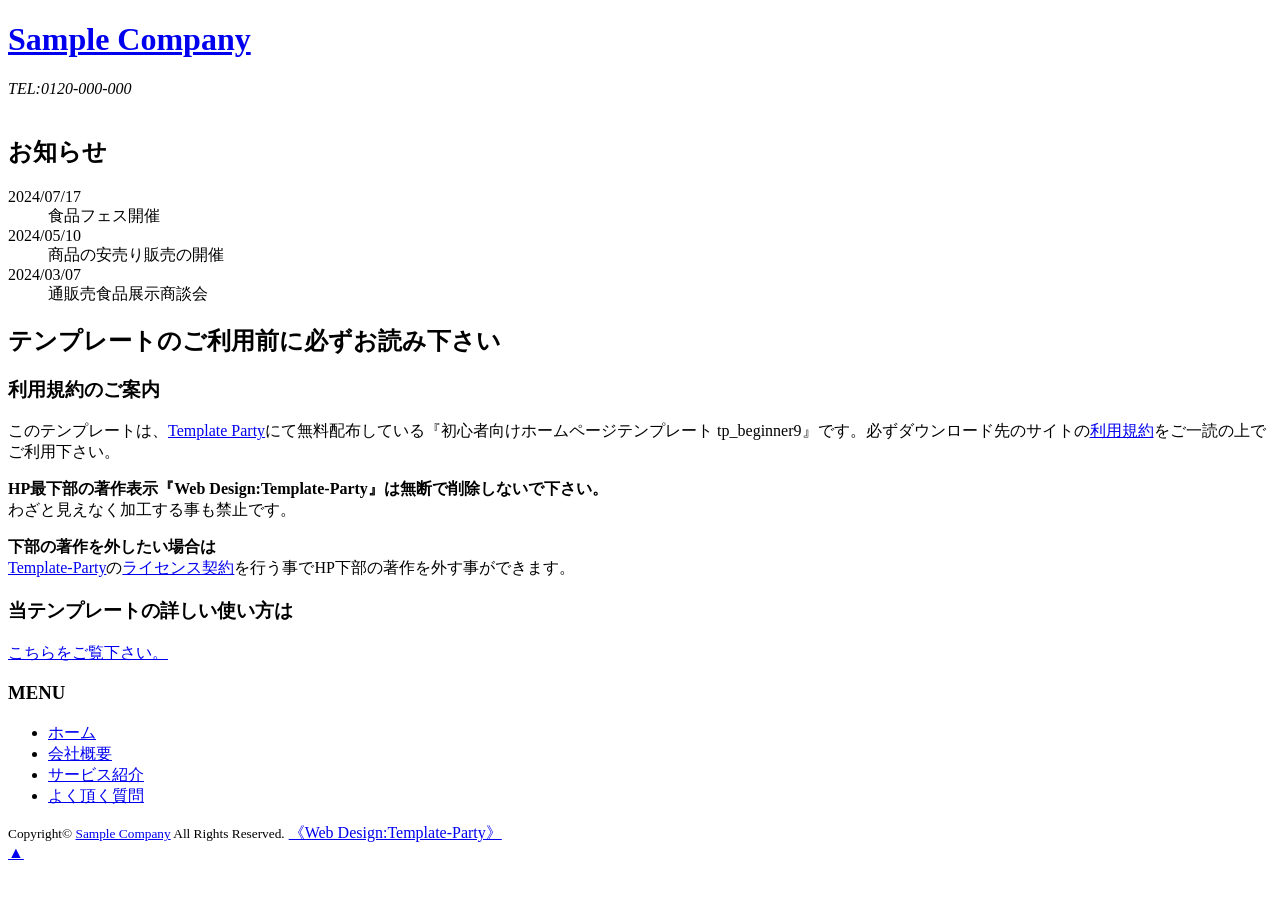
==== index.html @ 00eb55ad "変更した" ====
<!DOCTYPE html>
<html lang="ja">
<head>
<meta charset="UTF-8">
<title>システム開発株式会社</title>
<meta name="viewport" content="width=device-width, initial-scale=1">
<meta name="description" content="ここにサイト説明を入れます">
<link rel="stylesheet" href="css/style.css">
</head>

<body>


<div id="container">


<header>

<h1 id="logo"><a href="index.html">Sample Company</a></h1>

<address>
TEL:0120-000-000
</address>

</header>


<aside id="mainimg">
<img src="images/11unific240629_TP_V4.webp" alt="">
</aside>


<div id="contents">


<main>

<section>

<h2>お知らせ</h2>

<dl class="new">
<dt>2024/07/17</dt>
<dd>食品フェス開催</dd>
<dt>2024/05/10</dt>
<dd>商品の安売り販売の開催</dd>
<dt>2024/03/07</dt>
<dd>通販売食品展示商談会</dd>
</dl>

</section>

<section>

<h2>テンプレートのご利用前に必ずお読み下さい</h2>

<h3>利用規約のご案内</h3>
<p>このテンプレートは、<a href="https://template-party.com/">Template Party</a>にて無料配布している『初心者向けホームページテンプレート tp_beginner9』です。必ずダウンロード先のサイトの<a href="https://template-party.com/read.html">利用規約</a>をご一読の上でご利用下さい。</p>
<p><strong class="color-check">HP最下部の著作表示『Web Design:Template-Party』は無断で削除しないで下さい。</strong><br>
わざと見えなく加工する事も禁止です。</p>
<p><strong class="color-check">下部の著作を外したい場合は</strong><br>
<a href="https://template-party.com/">Template-Party</a>の<a href="https://template-party.com/member.html">ライセンス契約</a>を行う事でHP下部の著作を外す事ができます。</p>

<h3>当テンプレートの詳しい使い方は</h3>
<p><a href="manual_template.html">こちらをご覧下さい。</a></p>

</section>

</main>


<!--開閉ブロック-->
<div id="menubar">

<h3>MENU</h3>

<nav>
<ul>
<li><a href="index.html">ホーム</a></li>
<li><a href="company.html">会社概要</a></li>
<li><a href="service.html">サービス紹介</a></li>
<li><a href="faq.html">よく頂く質問</a></li>
</ul>
</nav>

</div>
<!--/#menubar-->


</div>
<!--/#contents-->


<footer>
<small>Copyright&copy; <a href="index.html">Sample Company</a> All Rights Reserved.</small>
<span class="pr"><a href="https://template-party.com/" target="_blank">《Web Design:Template-Party》</a></span>
</footer>


</div>
<!--/#container-->


<!--ページの上部へ戻るボタン-->
<div class="pagetop"><a href="#">▲</a></div>


<!--開閉ボタン（ハンバーガーアイコン）-->
<div id="menubar_hdr">
<div class="menu-icon">
<span></span><span></span><span></span>
</div>
</div>


<!--jQueryの読み込み-->
<script src="https://ajax.googleapis.com/ajax/libs/jquery/3.6.0/jquery.min.js"></script>


<!--このテンプレート専用のスクリプト-->
<script src="js/main.js"></script>


</body>
</html>
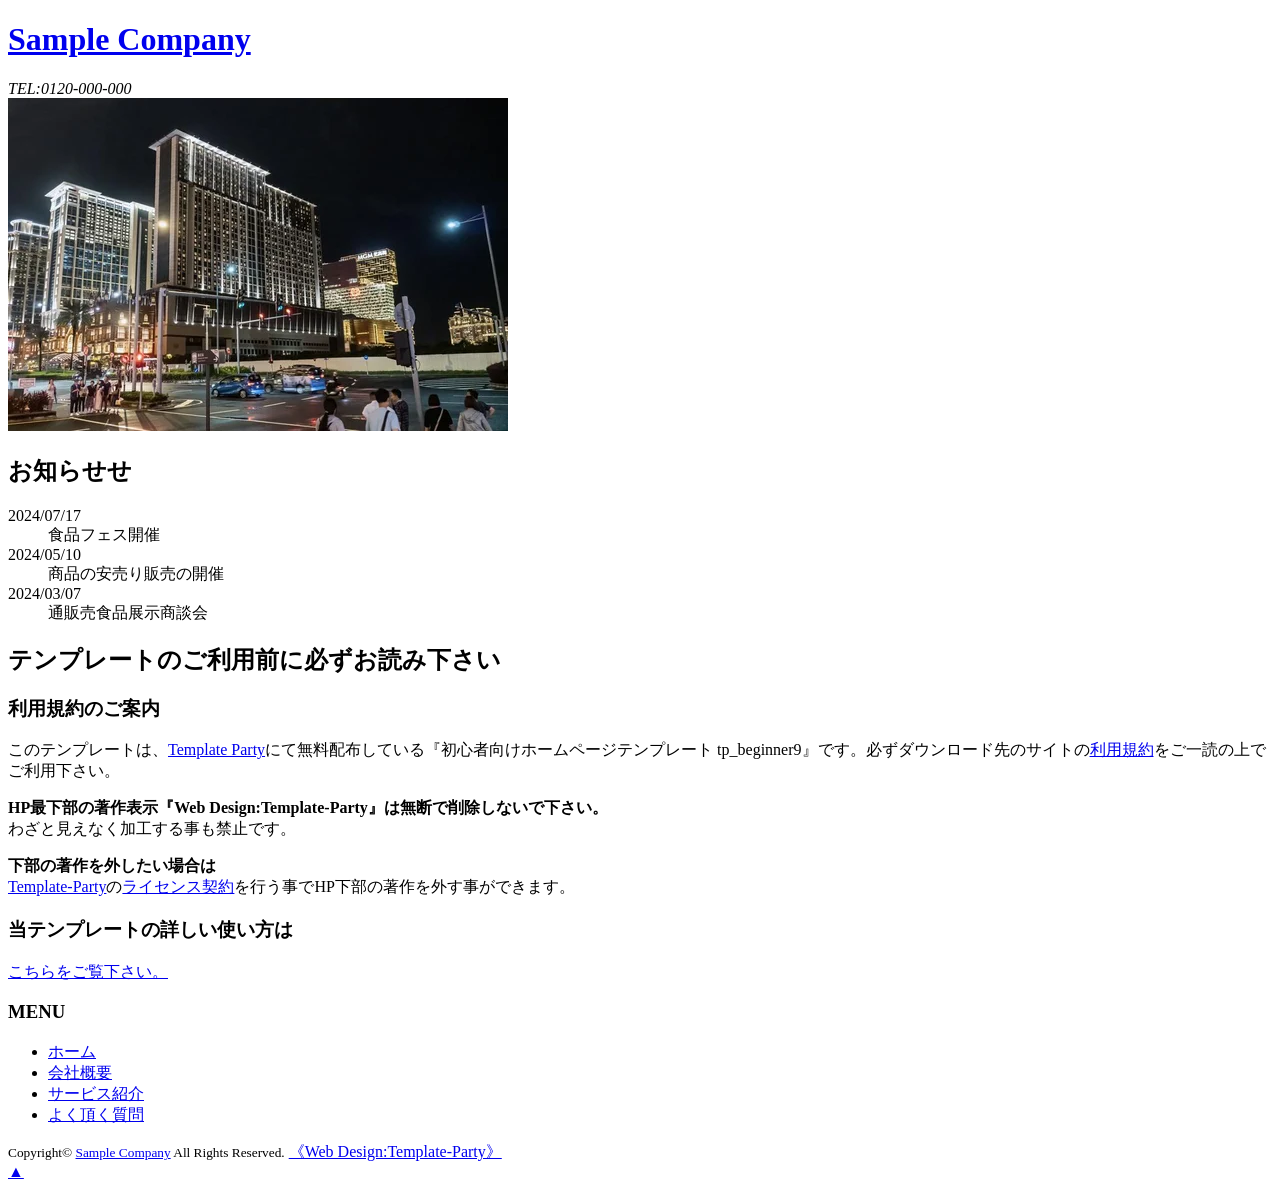
==== commit ca487527: "index更新した" ====
--- a/index.html
+++ b/index.html
@@ -37,7 +37,7 @@
 
 <section>
 
-<h2>お知らせ</h2>
+<h2>お知らせせ</h2>
 
 <dl class="new">
 <dt>2024/07/17</dt>
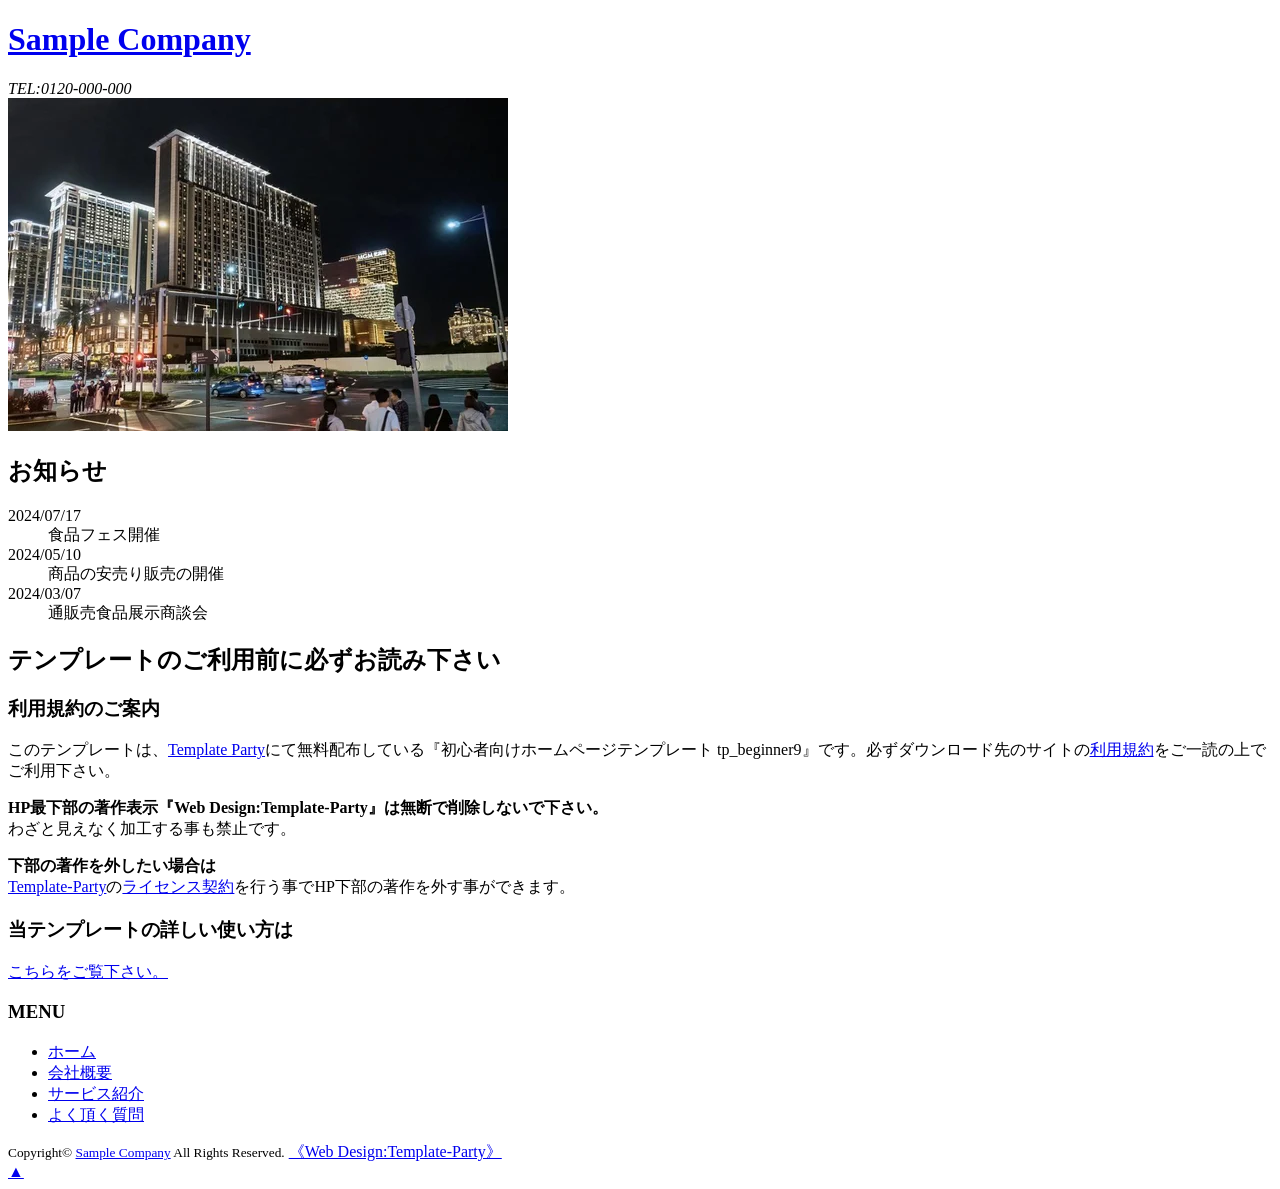
==== commit 1ffe0286: "インデックス更新したよ" ====
--- a/index.html
+++ b/index.html
@@ -37,7 +37,7 @@
 
 <section>
 
-<h2>お知らせせ</h2>
+<h2>お知らせ</h2>
 
 <dl class="new">
 <dt>2024/07/17</dt>
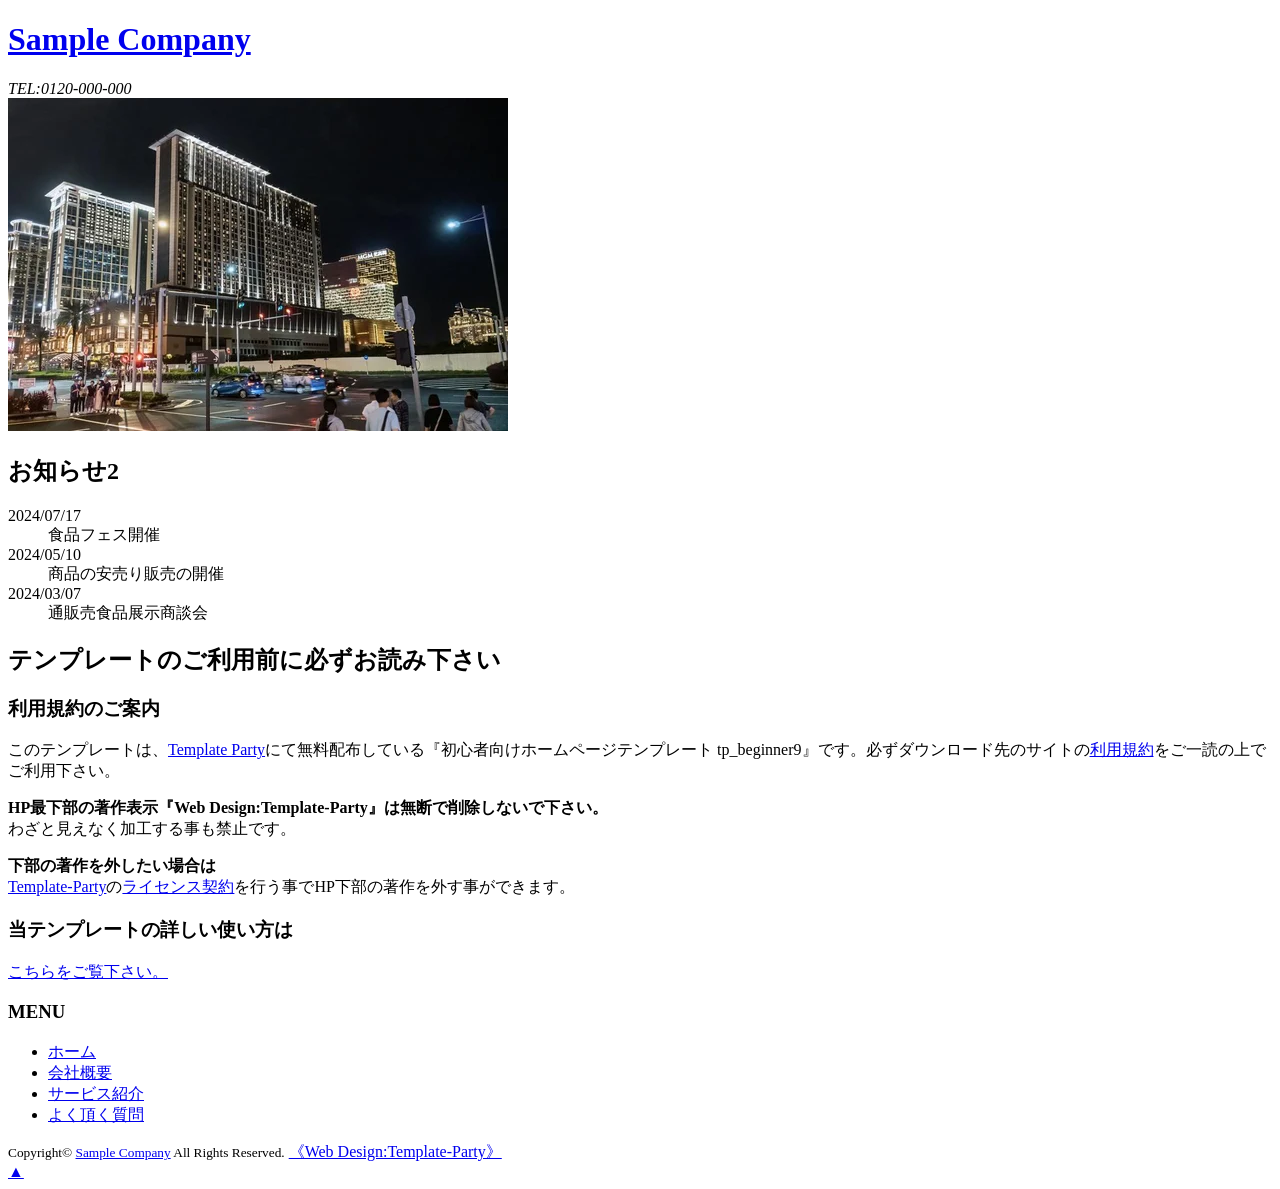
==== commit f4c41eff: "インデックス修正したよ2" ====
--- a/index.html
+++ b/index.html
@@ -37,7 +37,7 @@
 
 <section>
 
-<h2>お知らせ</h2>
+<h2>お知らせ2</h2>
 
 <dl class="new">
 <dt>2024/07/17</dt>
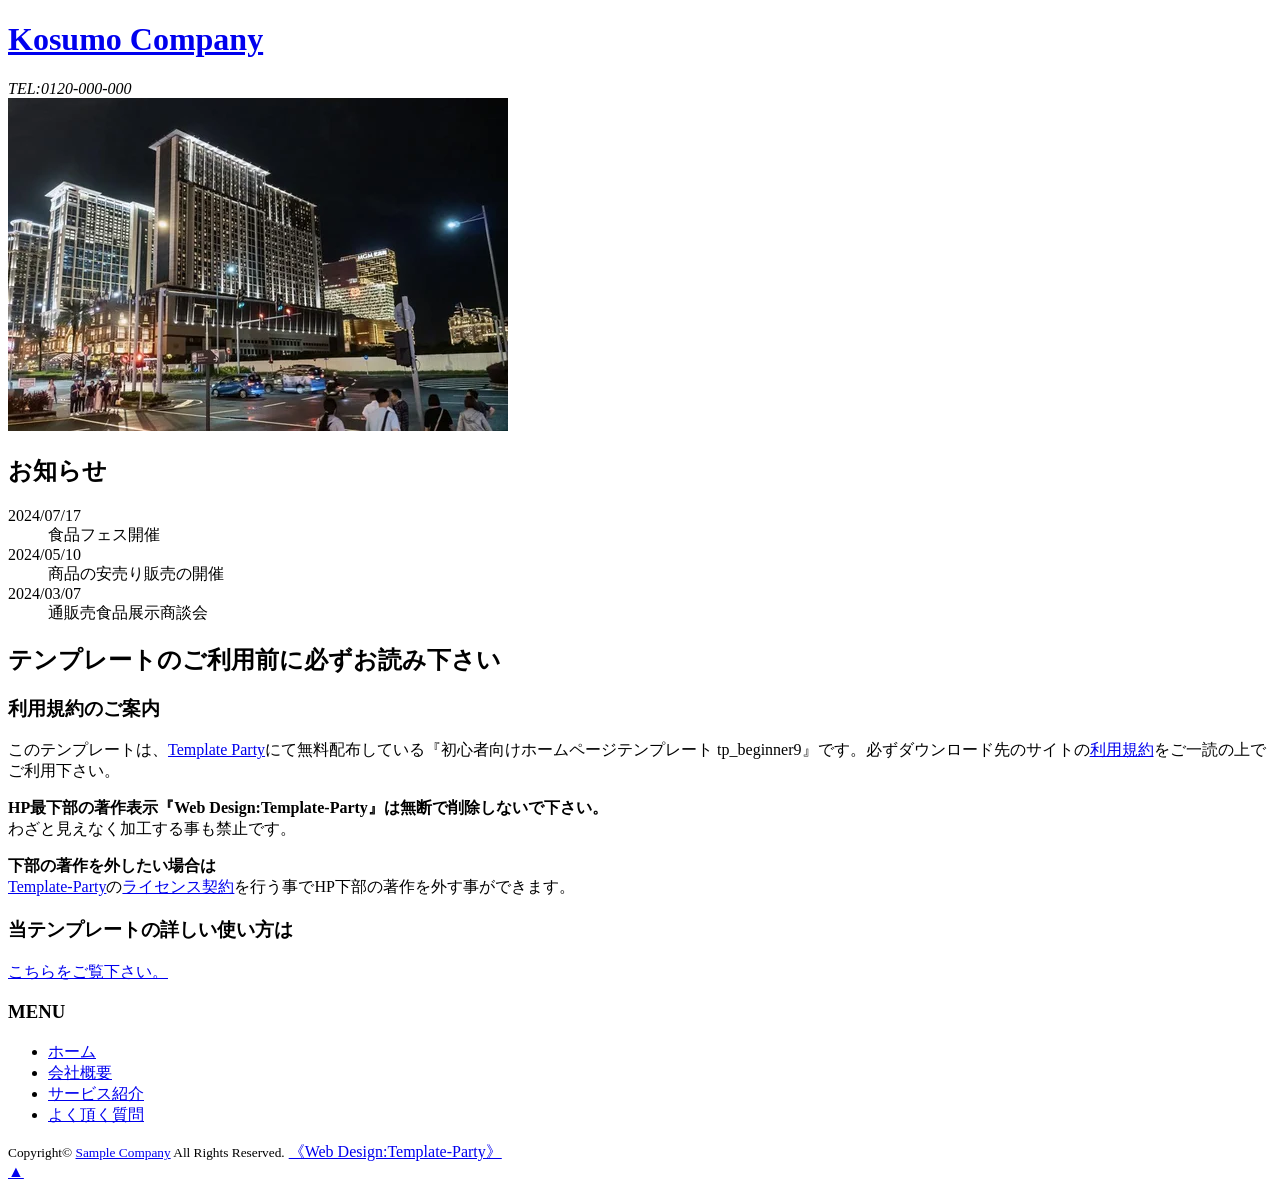
==== commit 0c71f24a: "SampleCompanyをKosumoCompanyに変更した3" ====
--- a/index.html
+++ b/index.html
@@ -16,7 +16,7 @@
 
 <header>
 
-<h1 id="logo"><a href="index.html">Sample Company</a></h1>
+<h1 id="logo"><a href="index.html">Kosumo Company</a></h1>
 
 <address>
 TEL:0120-000-000
@@ -37,7 +37,7 @@
 
 <section>
 
-<h2>お知らせ2</h2>
+<h2>お知らせ</h2>
 
 <dl class="new">
 <dt>2024/07/17</dt>
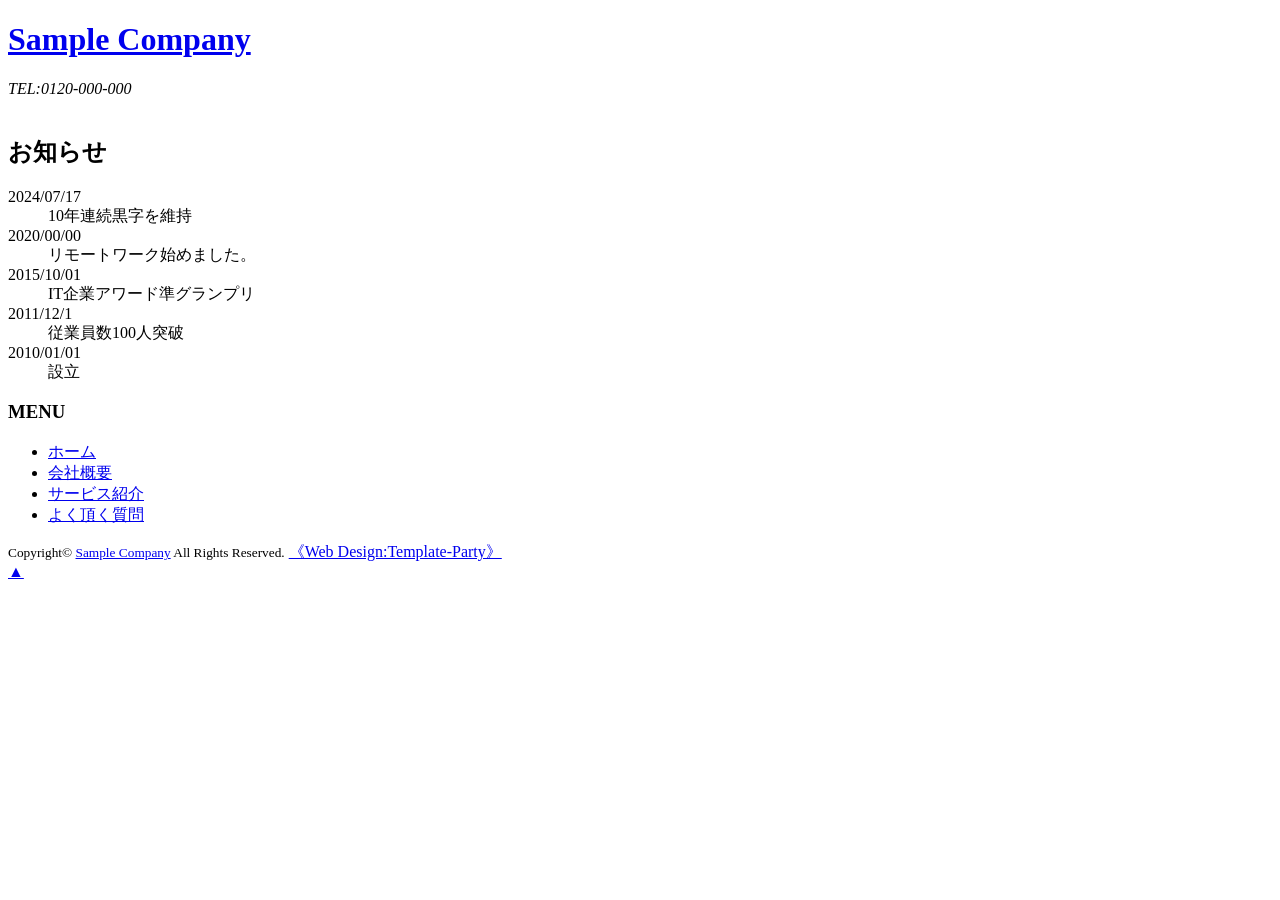
==== commit 14ee0012: "indexの内容修正" ====
--- a/index.html
+++ b/index.html
@@ -16,7 +16,7 @@
 
 <header>
 
-<h1 id="logo"><a href="index.html">Kosumo Company</a></h1>
+<h1 id="logo"><a href="index.html">Sample Company</a></h1>
 
 <address>
 TEL:0120-000-000
@@ -26,7 +26,7 @@
 
 
 <aside id="mainimg">
-<img src="images/11unific240629_TP_V4.webp" alt="">
+<img src="images/1.jpg" alt="">
 </aside>
 
 
@@ -41,28 +41,20 @@
 
 <dl class="new">
 <dt>2024/07/17</dt>
-<dd>食品フェス開催</dd>
-<dt>2024/05/10</dt>
-<dd>商品の安売り販売の開催</dd>
-<dt>2024/03/07</dt>
-<dd>通販売食品展示商談会</dd>
+<dd>10年連続黒字を維持</dd>
+<dt>2020/00/00</dt>
+<dd>リモートワーク始めました。</dd>
+<dt>2015/10/01</dt>
+<dd>IT企業アワード準グランプリ</dd>
+<dt>2011/12/1</dt>
+<dd>従業員数100人突破</dd>
+<dt>2010/01/01</dt>
+<dd>設立</dd>
 </dl>
 
 </section>
 
 <section>
-
-<h2>テンプレートのご利用前に必ずお読み下さい</h2>
-
-<h3>利用規約のご案内</h3>
-<p>このテンプレートは、<a href="https://template-party.com/">Template Party</a>にて無料配布している『初心者向けホームページテンプレート tp_beginner9』です。必ずダウンロード先のサイトの<a href="https://template-party.com/read.html">利用規約</a>をご一読の上でご利用下さい。</p>
-<p><strong class="color-check">HP最下部の著作表示『Web Design:Template-Party』は無断で削除しないで下さい。</strong><br>
-わざと見えなく加工する事も禁止です。</p>
-<p><strong class="color-check">下部の著作を外したい場合は</strong><br>
-<a href="https://template-party.com/">Template-Party</a>の<a href="https://template-party.com/member.html">ライセンス契約</a>を行う事でHP下部の著作を外す事ができます。</p>
-
-<h3>当テンプレートの詳しい使い方は</h3>
-<p><a href="manual_template.html">こちらをご覧下さい。</a></p>
 
 </section>
 
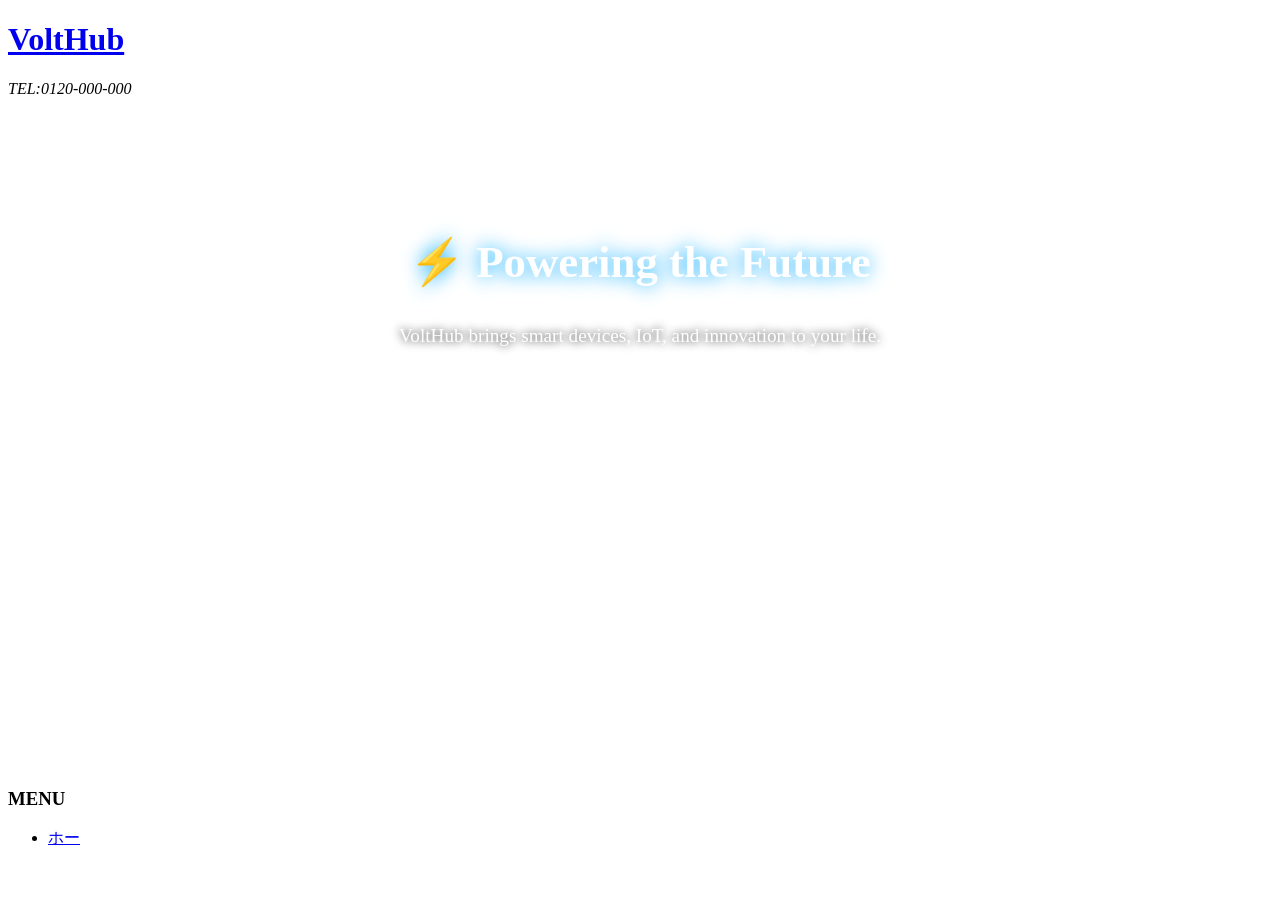
==== commit 1fd20b59: "Add Home page (VoltHub) with hero + animations" ====
--- a/index.html
+++ b/index.html
@@ -2,116 +2,101 @@
 <html lang="ja">
 <head>
 <meta charset="UTF-8">
-<title>システム開発株式会社</title>
+<title>VoltHub | ホーム</title>
 <meta name="viewport" content="width=device-width, initial-scale=1">
-<meta name="description" content="ここにサイト説明を入れます">
+<meta name="description" content="VoltHub公式ホームページ。未来をつなぐエレクトロニクス。">
 <link rel="stylesheet" href="css/style.css">
+<style>
+/* --- Extra Cool Upgrades --- */
+:root {
+  --primary-color: #0d0d0d;         /* dark bg */
+  --primary-inverse-color: #f2f2f2; /* text color */
+  --accent-color: #0af;             /* neon blue */
+}
+
+/* Hero section */
+#hero {
+  text-align: center;
+  padding: 100px 20px;
+  background: url("images/hero-bg.jpg") no-repeat center/cover;
+  color: #fff;
+}
+#hero h2 {
+  font-size: 2.8em;
+  text-shadow: 0 0 20px var(--accent-color);
+}
+#hero p {
+  font-size: 1.2em;
+  margin-top: 15px;
+  text-shadow: 0 0 10px #000;
+}
+
+/* Glow headings */
+main h2 {
+  color: var(--accent-color);
+  text-shadow: 0 0 10px var(--accent-color);
+}
+
+/* Menu hover */
+#menubar li a:hover {
+  color: var(--accent-color);
+  text-shadow: 0 0 10px var(--accent-color);
+  transform: translateX(5px);
+  transition: 0.3s;
+}
+
+/* Fade-in effect */
+.fadein {
+  opacity: 0;
+  transform: translateY(20px);
+  transition: 0.8s;
+}
+.fadein.show {
+  opacity: 1;
+  transform: translateY(0);
+}
+</style>
 </head>
-
 <body>
-
 
 <div id="container">
 
-
 <header>
-
-<h1 id="logo"><a href="index.html">Sample Company</a></h1>
-
-<address>
-TEL:0120-000-000
-</address>
-
+  <h1 id="logo"><a href="index.html">VoltHub</a></h1>
+  <address>TEL:0120-000-000</address>
 </header>
 
-
-<aside id="mainimg">
-<img src="images/1.jpg" alt="">
-</aside>
-
+<!-- Hero Section -->
+<section id="hero">
+  <h2>⚡ Powering the Future</h2>
+  <p>VoltHub brings smart devices, IoT, and innovation to your life.</p>
+</section>
 
 <div id="contents">
 
-
 <main>
 
-<section>
-
-<h2>お知らせ</h2>
-
-<dl class="new">
-<dt>2024/07/17</dt>
-<dd>10年連続黒字を維持</dd>
-<dt>2020/00/00</dt>
-<dd>リモートワーク始めました。</dd>
-<dt>2015/10/01</dt>
-<dd>IT企業アワード準グランプリ</dd>
-<dt>2011/12/1</dt>
-<dd>従業員数100人突破</dd>
-<dt>2010/01/01</dt>
-<dd>設立</dd>
-</dl>
-
+<section class="fadein">
+  <h2>お知らせ</h2>
+  <dl class="new">
+    <dt>2025/09/11</dt><dd>VoltHub公式サイトを公開しました。</dd>
+    <dt>2025/08/01</dt><dd>新しいスマート家電シリーズをリリースしました。</dd>
+    <dt>2025/07/15</dt><dd>法人向けIoTソリューションの提供を開始しました。</dd>
+  </dl>
 </section>
 
-<section>
-
+<section class="fadein">
+  <h2>VoltHubについて</h2>
+  <p>
+    VoltHubは、IoTデバイス・スマート家電・電子機器を開発するテクノロジー企業です。<br>
+    「未来をつなぐエレクトロニクス」をテーマに、生活をよりスマートにします。
+  </p>
 </section>
 
 </main>
 
-
-<!--開閉ブロック-->
 <div id="menubar">
-
-<h3>MENU</h3>
-
-<nav>
-<ul>
-<li><a href="index.html">ホーム</a></li>
-<li><a href="company.html">会社概要</a></li>
-<li><a href="service.html">サービス紹介</a></li>
-<li><a href="faq.html">よく頂く質問</a></li>
-</ul>
-</nav>
-
-</div>
-<!--/#menubar-->
-
-
-</div>
-<!--/#contents-->
-
-
-<footer>
-<small>Copyright&copy; <a href="index.html">Sample Company</a> All Rights Reserved.</small>
-<span class="pr"><a href="https://template-party.com/" target="_blank">《Web Design:Template-Party》</a></span>
-</footer>
-
-
-</div>
-<!--/#container-->
-
-
-<!--ページの上部へ戻るボタン-->
-<div class="pagetop"><a href="#">▲</a></div>
-
-
-<!--開閉ボタン（ハンバーガーアイコン）-->
-<div id="menubar_hdr">
-<div class="menu-icon">
-<span></span><span></span><span></span>
-</div>
-</div>
-
-
-<!--jQueryの読み込み-->
-<script src="https://ajax.googleapis.com/ajax/libs/jquery/3.6.0/jquery.min.js"></script>
-
-
-<!--このテンプレート専用のスクリプト-->
-<script src="js/main.js"></script>
-
-
-</body>
-</html>
+  <h3>MENU</h3>
+  <nav>
+    <ul>
+      <li><a href="index.html">ホー
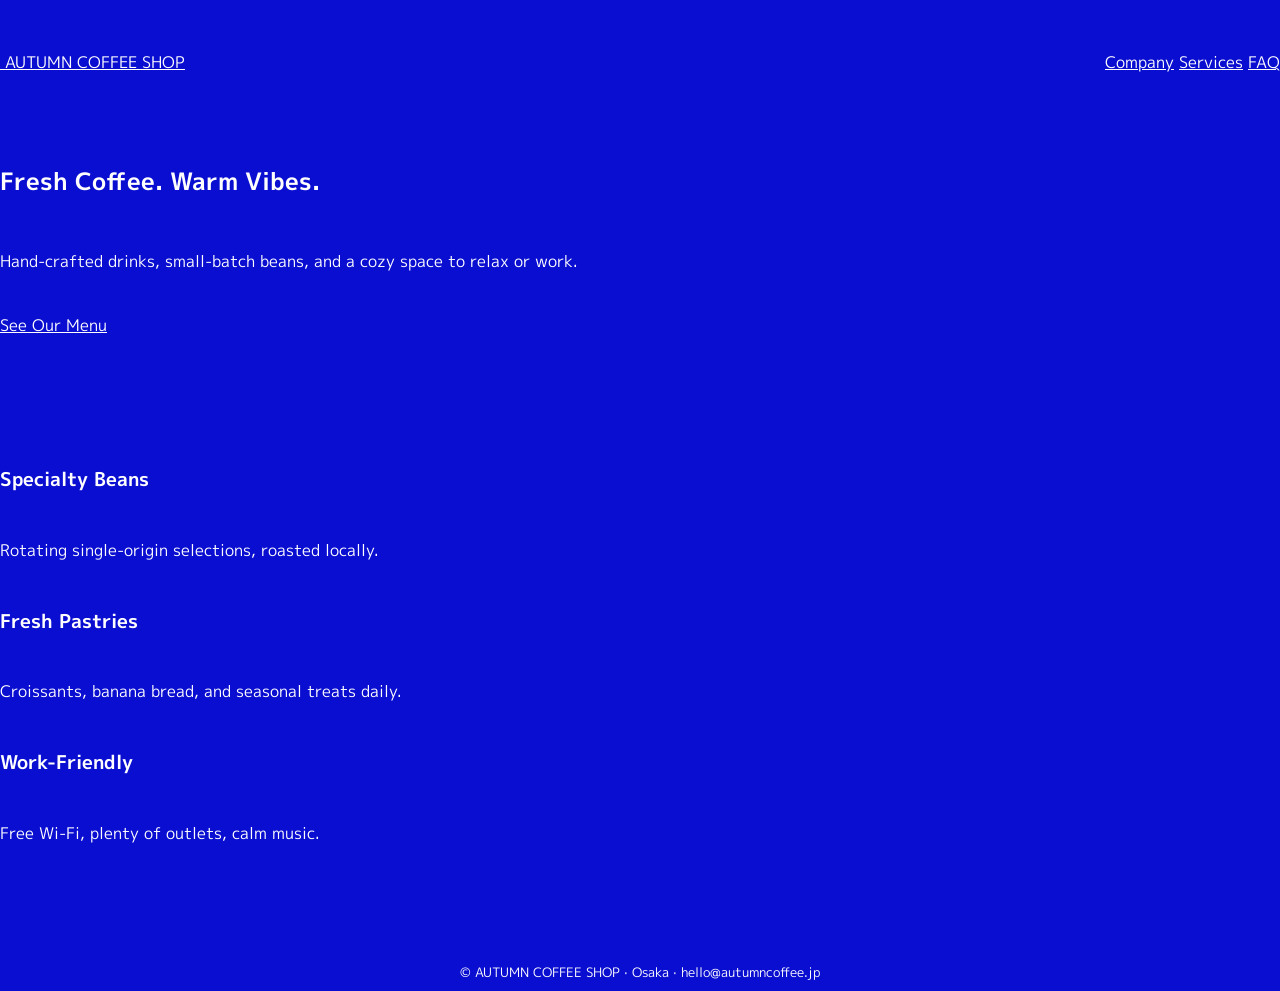
==== commit 285bb3d1: "hey" ====
--- a/index.html
+++ b/index.html
@@ -1,102 +1,42 @@
-<!DOCTYPE html>
-<html lang="ja">
+<!doctype html>
+<html lang="en" class="home">
 <head>
-<meta charset="UTF-8">
-<title>VoltHub | ホーム</title>
-<meta name="viewport" content="width=device-width, initial-scale=1">
-<meta name="description" content="VoltHub公式ホームページ。未来をつなぐエレクトロニクス。">
-<link rel="stylesheet" href="css/style.css">
-<style>
-/* --- Extra Cool Upgrades --- */
-:root {
-  --primary-color: #0d0d0d;         /* dark bg */
-  --primary-inverse-color: #f2f2f2; /* text color */
-  --accent-color: #0af;             /* neon blue */
-}
+  <meta charset="utf-8" />
+  <meta name="viewport" content="width=device-width,initial-scale=1" />
+  <title>AUTUMN COFFEE SHOP | Home</title>
+  <link rel="stylesheet" href="css/style.css" >
+</head>
+<body class="home">
+  <header class="site-header">
+    <a class="brand" href="index.html">
+      <img src="images/logo.png" alt="" /> AUTUMN COFFEE SHOP
+    </a>
+    <nav class="nav">
+      <a href="company.html">Company</a>
+      <a href="service.html">Services</a>
+      <a href="faq.html">FAQ</a>
+    </nav>
+  </header>
 
-/* Hero section */
-#hero {
-  text-align: center;
-  padding: 100px 20px;
-  background: url("images/hero-bg.jpg") no-repeat center/cover;
-  color: #fff;
-}
-#hero h2 {
-  font-size: 2.8em;
-  text-shadow: 0 0 20px var(--accent-color);
-}
-#hero p {
-  font-size: 1.2em;
-  margin-top: 15px;
-  text-shadow: 0 0 10px #000;
-}
+  <section class="hero">
+    <div class="hero-inner">
+      <h1>Fresh Coffee. Warm Vibes.</h1>
+      <p>Hand-crafted drinks, small-batch beans, and a cozy space to relax or work.</p>
+      <a class="btn" href="service.html">See Our Menu</a>
+    </div>
+  </section>
 
-/* Glow headings */
-main h2 {
-  color: var(--accent-color);
-  text-shadow: 0 0 10px var(--accent-color);
-}
+  <section class="container">
+    <div class="grid cols-3">
+      <div class="card pad"><h3>Specialty Beans</h3><p>Rotating single-origin selections, roasted locally.</p></div>
+      <div class="card pad"><h3>Fresh Pastries</h3><p>Croissants, banana bread, and seasonal treats daily.</p></div>
+      <div class="card pad"><h3>Work-Friendly</h3><p>Free Wi-Fi, plenty of outlets, calm music.</p></div>
+    </div>
+  </section>
 
-/* Menu hover */
-#menubar li a:hover {
-  color: var(--accent-color);
-  text-shadow: 0 0 10px var(--accent-color);
-  transform: translateX(5px);
-  transition: 0.3s;
-}
-
-/* Fade-in effect */
-.fadein {
-  opacity: 0;
-  transform: translateY(20px);
-  transition: 0.8s;
-}
-.fadein.show {
-  opacity: 1;
-  transform: translateY(0);
-}
-</style>
-</head>
-<body>
-
-<div id="container">
-
-<header>
-  <h1 id="logo"><a href="index.html">VoltHub</a></h1>
-  <address>TEL:0120-000-000</address>
-</header>
-
-<!-- Hero Section -->
-<section id="hero">
-  <h2>⚡ Powering the Future</h2>
-  <p>VoltHub brings smart devices, IoT, and innovation to your life.</p>
-</section>
-
-<div id="contents">
-
-<main>
-
-<section class="fadein">
-  <h2>お知らせ</h2>
-  <dl class="new">
-    <dt>2025/09/11</dt><dd>VoltHub公式サイトを公開しました。</dd>
-    <dt>2025/08/01</dt><dd>新しいスマート家電シリーズをリリースしました。</dd>
-    <dt>2025/07/15</dt><dd>法人向けIoTソリューションの提供を開始しました。</dd>
-  </dl>
-</section>
-
-<section class="fadein">
-  <h2>VoltHubについて</h2>
-  <p>
-    VoltHubは、IoTデバイス・スマート家電・電子機器を開発するテクノロジー企業です。<br>
-    「未来をつなぐエレクトロニクス」をテーマに、生活をよりスマートにします。
-  </p>
-</section>
-
-</main>
-
-<div id="menubar">
-  <h3>MENU</h3>
-  <nav>
-    <ul>
-      <li><a href="index.html">ホー
+  <footer class="footer">
+    © AUTUMN COFFEE SHOP · Osaka · <a href="mailto:hello@autumncoffee.jp">hello@autumncoffee.jp</a>
+  </footer>
+  <script src="script.js"></script>
+</body>
+</html>
--- a/css/style.css
+++ b/css/style.css
@@ -0,0 +1,448 @@
+@charset "utf-8";
+
+
+
+/*Google Fontsの読み込み
+---------------------------------------------------------------------------*/
+@import url('https://fonts.googleapis.com/css2?family=M+PLUS+1p:wght@400;700&display=swap');
+
+
+/*animation1のキーフレーム設定（開閉ブロックのアニメーションに使用）
+---------------------------------------------------------------------------*/
+@keyframes animation1 {
+	0% {left: -200px;}
+	100% {left: 0px;}
+}
+
+
+/*opa1のキーフレーム設定（汎用的）
+---------------------------------------------------------------------------*/
+@keyframes opa1 {
+	0% {opacity: 0;}
+	100% {opacity: 1;}
+}
+
+
+/*CSSカスタムプロパティ（サイト全体を一括管理する為の設定）
+---------------------------------------------------------------------------*/
+:root {
+
+	--primary-color: #0a0ed0;			/*テンプレートの背景色*/
+	--primary-inverse-color: #fff;		/*上のprimary-colorの対として使う色*/
+
+	--global-space: 3vw;				/*サイト内の余白の一括管理用。画面幅100%＝100vwです。*/
+}
+
+
+/*全体の設定
+---------------------------------------------------------------------------*/
+body * {box-sizing: border-box;}
+
+html,body {
+	font-size: 13px;	/*基準となるフォントサイズ。*/
+}
+
+	/*画面幅900px以上の追加指定*/
+	@media screen and (min-width:900px) {
+
+		html, body {
+			font-size: 16px;	/*基準となるフォントサイズ。*/
+		}
+
+	}/*追加指定ここまで*/
+
+
+body {
+	margin: 0;padding:0;
+	font-family: "M PLUS 1p", "ヒラギノ丸ゴ Pro", "Hiragino Maru Gothic Pro", "メイリオ", Meiryo, Osaka, "ＭＳ Ｐゴシック", "MS PGothic", sans-serif;	/*フォント種類*/
+	font-optical-sizing: auto;
+	font-weight: 400;
+	font-style: normal;
+	-webkit-text-size-adjust: none;
+	background: var(--primary-color);		/*背景色。css冒頭で指定しているprimary-colorを読み込みます*/
+	color: var(--primary-inverse-color);	/*文字色。css冒頭で指定しているprimary-inverse-colorを読み込みます*/
+	line-height: 3;		/*行間*/
+	animation: opa1 0.2s 0.5s both;
+}
+
+/*リセット*/
+figure {margin: 0;}
+dd {margin: 0;}
+nav,ul,li,ol {margin: 0;padding: 0;}
+nav ul {list-style: none;}
+input {font-size: 1rem;}
+
+/*ul,ol*/
+ul,ol {margin-left: 1.5rem;margin-bottom: 1rem;}
+
+/*table全般の設定*/
+table {border-collapse:collapse;}
+
+/*画像全般の設定*/
+img {border: none;max-width: 100%;height: auto;vertical-align: middle;}
+
+/*videoタグ*/
+video {max-width: 100%;}
+
+/*iframeタグ*/
+iframe {width: 100%;}
+
+/*sectionが続く場合*/
+section + section {
+	margin-top: 8vw;	/*sectionの上に空けるスペース*/
+}
+
+
+/*リンク（全般）設定
+---------------------------------------------------------------------------*/
+a {color: inherit;transition: 0.3s;}
+
+a:hover {
+	opacity: 0.7;	/*マウスオン時に色を80%に薄くする*/
+}
+
+
+/*container（サイト全体を囲むボックス）
+---------------------------------------------------------------------------*/
+#container {
+	padding-left: var(--global-space);		/*左側の余白。css冒頭で指定しているglobal-spaceを読み込みます。*/
+	padding-right: var(--global-space);		/*右側の余白。css冒頭で指定しているglobal-spaceを読み込みます。*/
+}
+
+
+/*header（サイトロゴが入った最上部のボックス）
+---------------------------------------------------------------------------*/
+/*headerブロック*/
+header {
+	padding-top: var(--global-space);		/*上側の余白。css冒頭で指定しているglobal-spaceを読み込みます。*/
+	padding-bottom: var(--global-space);	/*下側の余白。css冒頭で指定しているglobal-spaceを読み込みます。*/
+	text-align: center;		/*中のテキストをセンタリング*/
+}
+
+/*TELブロック（header内のaddress）*/
+header address {
+	font-style: normal;
+}
+
+	/*画面幅901px以上の追加指定*/
+	@media screen and (min-width:901px) {
+	
+	/*headerブロック*/
+	header {
+		display: flex;	/*直接の子要素を横並びにする*/
+		justify-content: space-between;
+		align-items: center;
+	}
+	
+	}/*追加指定ここまで*/
+
+
+/*ヘッダー内のロゴ
+---------------------------------------------------------------------------*/
+#logo a {text-decoration: none;display: block;}
+
+/*ロゴ*/
+#logo {
+	margin: 0;padding: 0;
+	font-size: 1.5rem;	/*文字サイズを150%に*/
+}
+
+/*ロゴを画像にする場合*/
+#logo img {
+	display: block;
+	width: 200px;	/*ロゴ画像の幅*/
+}
+
+
+/*トップページのメイン画像
+---------------------------------------------------------------------------*/
+#mainimg {
+	margin-bottom: var(--global-space);	/*下に空けるスペース。css冒頭で指定しているglobal-spaceを読み込みます。*/
+}
+
+
+/*contents（左右のブロックを囲むボックス）
+---------------------------------------------------------------------------*/
+#contents {
+	display: flex;	/*直接の子要素を横並びにする*/
+	gap: var(--global-space);		/*左右のボックスの間に空けるスペース。css冒頭で指定しているglobal-spaceを読み込みます。*/
+}
+
+
+/*メインコンテンツ
+---------------------------------------------------------------------------*/
+main {
+	flex: 1;
+}
+
+/*h2見出し*/
+main h2 {
+	margin-top: 0;line-height: 1;
+	padding-bottom: 1rem;
+	margin-bottom: 2rem;
+	border-bottom: 1px solid var(--primary-inverse-color);	/*下線の幅、線種、varは色の事でcss冒頭で指定しているprimary-inverse-colorを読み込みます*/
+}
+
+
+/*サブコンテンツ
+---------------------------------------------------------------------------*/
+/*メニューを囲むブロック*/
+#menubar {
+	order: -1;		/*左側に表示させる。右側がいいならこの１行を削除。*/
+	width: 230px;	/*幅。お好みで変更して下さい。*/
+}
+
+/*メニュー１個あたりの設定*/
+#menubar li {
+	border-bottom: 1px solid var(--primary-inverse-color);	/*下線の幅、線種、varは色の事でcss冒頭で指定しているprimary-inverse-colorを読み込みます*/
+}
+#menubar li a {
+	padding-left: 1rem;	/*左側の余白*/
+}
+
+/*h3見出し*/
+#menubar h3 {
+	margin: 0;
+	line-height:2;
+	font-size: 1rem;
+	background: var(--primary-inverse-color);	/*背景色。css冒頭で指定しているprimary-inverse-colorを読み込みます*/
+	color: var(--primary-color);	/*文字色。css冒頭で指定しているprimary-colorを読み込みます*/
+	text-align: center;	/*テキストをセンタリング*/
+}
+
+
+/*メニューブロック初期設定（※変更不要）
+---------------------------------------------------------------------------*/
+#menubar {opacity: 0;}
+#menubar ul {list-style: none;margin: 0;padding: 0;}
+#menubar a {display: block;text-decoration: none;}
+.large-screen #menubar {opacity: 1;}
+.small-screen #menubar.display-none {display: none;}
+.small-screen #menubar.display-block {display: block;opacity: 1;}
+#menubar_hdr.display-none {display: none;}
+
+
+/*小さな端末用の開閉ブロック
+---------------------------------------------------------------------------
+/*メニューブロック設定*/
+.small-screen #menubar.display-block {
+	position: fixed;overflow: auto;z-index: 100;
+	left: 0px;top: 0px;
+	width: 100%;
+	height: 100%;
+	padding-top: 100px;	/*上に空ける余白。ハンバーガーアイコンと重ならない為の指定ですのでお好みで変更OK。*/
+	color: var(--primary-inverse-color);	/*文字色。css冒頭で指定しているprimary-inverse-colorを読み込みます*/
+	background: var(--primary-color);		/*背景色。css冒頭で指定しているprimary-colorを読み込みます*/
+	animation: animation1 0.2s both;
+}
+
+/*メニュー１個あたりの設定*/
+.small-screen #menubar li {
+	border: 1px solid var(--primary-inverse-color);	/*枠線の幅、線種、varは色の事でcss冒頭で指定しているprimary-inverse-colorを読み込みます*/
+	margin: 1rem;			/*メニューの外側に空けるスペース*/
+	border-radius: 5px;		/*角を丸くする指定*/
+}
+.small-screen #menubar a {
+	padding: 1rem 3rem;		/*メニュー内の余白。上下、左右へ。*/
+}
+
+
+/*３本バー（ハンバーガー）アイコン設定
+---------------------------------------------------------------------------*/
+/*３本バーを囲むブロック*/
+#menubar_hdr {
+	animation: opa1 0.3s 0.5s both;
+	position: fixed;z-index: 101;
+	cursor: pointer;
+	top: 20px;		/*上からの配置場所*/
+	right: 20px;	/*右からの配置場所*/
+	width: 50px;	/*幅*/
+	height: 50px;	/*高さ*/
+	padding: 15px;	/*ブロック内の余白*/
+	display: flex;
+	justify-content: center;
+	align-items: center;
+	transition: transform 0.5s;
+	background: rgba(0,0,0,0.6);	/*背景色*/
+}
+
+/*ここは変更不要*/
+#menubar_hdr div {
+	position: relative;
+	width: 100%;
+	height: 100%;
+	display: flex;
+	flex-direction: column;
+	justify-content: space-between;
+}
+
+/*バーの設定*/
+#menubar_hdr div span {
+	display: block;
+	width: 100%;
+	height: 2px;			/*線の太さ*/
+	background-color: #fff;	/*線の色*/
+	border-radius: 2px;		/*コーナーを少しだけ丸く*/
+	transition: all 0.5s ease-in-out;
+	position: absolute;
+}
+
+/*以下変更不要*/
+#menubar_hdr div span:nth-child(1) {top: 0;}
+#menubar_hdr div span:nth-child(2) {top: 50%;transform: translateY(-50%);}
+#menubar_hdr div span:nth-child(3) {bottom: 0;}
+#menubar_hdr.ham div span:nth-child(1) {top: 50%;transform: translateY(-50%) rotate(45deg);}
+#menubar_hdr.ham div span:nth-child(2) {opacity: 0;}
+#menubar_hdr.ham div span:nth-child(3) {top: 50%;transform: translateY(-50%) rotate(-45deg);}
+
+
+/*フッター設定
+---------------------------------------------------------------------------*/
+footer small {font-size: 100%;}
+footer a {color: inherit;text-decoration: none;}
+footer .pr {display: block;}
+
+footer {
+	font-size: 0.8rem;		/*文字サイズ。80%です。*/
+	text-align: center;		/*内容をセンタリング*/
+	padding-top: 5rem;
+}
+
+
+/*list-normal（service.htmlで使っている２カラムボックス）
+---------------------------------------------------------------------------*/
+/*ボックス１個あたり*/
+.list-normal .list {
+	display: flex;		/*直接の子要素を横並びにする*/
+	gap: 2vw;			/*左右の間のマージン的なスペース*/
+	margin-bottom: var(--global-space);	/*ボックスの下に空けるスペース。css冒頭で指定しているglobal-spaceを読み込みます。*/
+	line-height: 2;		/*行間を少し狭く*/
+}
+
+/*テキストブロック*/
+.list-normal .text {
+	flex: 1;
+}
+
+/*画像ブロック*/
+.list-normal figure {
+	width: 40%;	/*幅。お好みで。*/
+}
+
+/*h4見出し*/
+.list-normal h4 {
+	margin: 0;
+	margin-bottom: 0.5rem;	/*下に少しスペースをとる*/
+	font-size: 1.2rem;	/*文字サイズを120%に*/
+}
+
+/*説明テキスト*/
+.list-normal p {
+	margin: 0;	
+}
+
+/*追加した項目*/
+.text{
+float: left;
+padding-right:200px;
+}
+/*FAQ
+---------------------------------------------------------------------------*/
+.openclose {cursor: pointer;}
+
+/*FAQ全体を囲むボックス*/
+.faq {
+	line-height: 2.5;	/*行間を少しせまくする*/
+}
+
+/*質問*/
+.faq dt {
+	position: relative;
+	padding-left: 3rem; 	/*下の「回答」と数字部分を合わせる*/
+	border: 1px solid var(--primary-inverse-color);	/*枠線の幅、線種、varは色の事でcss冒頭で指定しているprimary-inverse-colorを読み込みます*/
+	padding-right: 1rem;	/*ボックス内の右側の余白*/
+	margin-bottom: 1rem;	/*ボックスの外（下）に空けるスペース*/
+	border-radius: 5px;		/*角を少しだけ丸くする*/
+}
+
+/*「Q」のテキスト*/
+.faq dt::before {
+	content: "Q.";			/*このテキストを表示させます*/
+	position: absolute;
+	left: 0;
+	top: 0;
+	padding-left: 1rem;		/*テキストの左側に空ける余白*/
+}
+
+/*回答*/
+.faq dd {
+	margin-left: 3rem;		/*上の「質問」と数字部分を合わせる*/
+	margin-bottom: 1rem;	/*下に空けるスペース*/
+}
+
+
+/*テーブル（ta1）
+---------------------------------------------------------------------------*/
+/*ta1テーブルブロック設定*/
+.ta1 {
+	table-layout: fixed;
+	width: 100%;				/*幅*/
+}
+
+.ta1, .ta1 td, .ta1 th {
+	border: 1px solid var(--primary-inverse-color);	/*テーブルの枠線の幅、線種、varは色のことでcss冒頭で指定しているprimary-inverse-colorを読み込みます。*/
+	padding: 1rem;			/*ボックス内の余白*/
+	word-break: break-all;	/*英語などのテキストを改行で自動的に折り返す設定。これがないと、テーブルを突き抜けて表示される場合があります。*/
+}
+
+/*th（左側）のみの設定*/
+.ta1 th {
+	width: 25%;			/*幅*/
+	text-align: left;	/*左よせにする*/
+}
+
+
+/*PAGE TOP（↑）設定
+---------------------------------------------------------------------------*/
+.pagetop-show {display: block;}
+
+/*ボタンの設定*/
+.pagetop a {
+	display: block;text-decoration: none;text-align: center;z-index: 99;
+	position: fixed;	/*スクロールに追従しない(固定で表示)為の設定*/
+	right: 20px;		/*右からの配置場所指定*/
+	bottom: 20px;		/*下からの配置場所指定*/
+	color: #fff;		/*文字色*/
+	background: rgba(255,255,255,0.2);	/*背景色。255,255,255は白の事で0.2は色が20%出た状態。*/
+	width: 60px;		/*幅*/
+	line-height: 60px;	/*高さ*/
+}
+
+
+/*その他
+---------------------------------------------------------------------------*/
+.clearfix::after {content: "";display: block;clear: both;}
+.color-check, .color-check a {color: yellow !important;}
+.l {text-align: left !important;}
+.c {text-align: center !important;}
+.r {text-align: right !important;}
+.ws {width: 95%;display: block;}
+.wl {width: 95%;display: block;}
+.mb0 {margin-bottom: 0px !important;}
+.mb30 {margin-bottom: 30px !important;}
+.mb5vw {margin-bottom: 5vw !important;}
+.look {display: inline-block;padding: 0px 10px;background: #fff;color: #333;border: 1px solid #ccc; border-radius: 3px;margin: 5px 0; word-break: break-all;}
+.small {font-size: 0.75em;}
+.large {font-size: 2em; letter-spacing: 0.1em;}
+.pc {display: none;}
+.dn {display: none !important;}
+.block {display: block !important;}
+
+	/*画面幅900px以上の追加指定*/
+	@media screen and (min-width:900px) {
+
+	.ws {width: 48%;display: inline;}
+	.sh {display: none;}
+	.pc {display: block;}
+
+	}/*追加指定ここまで*/
